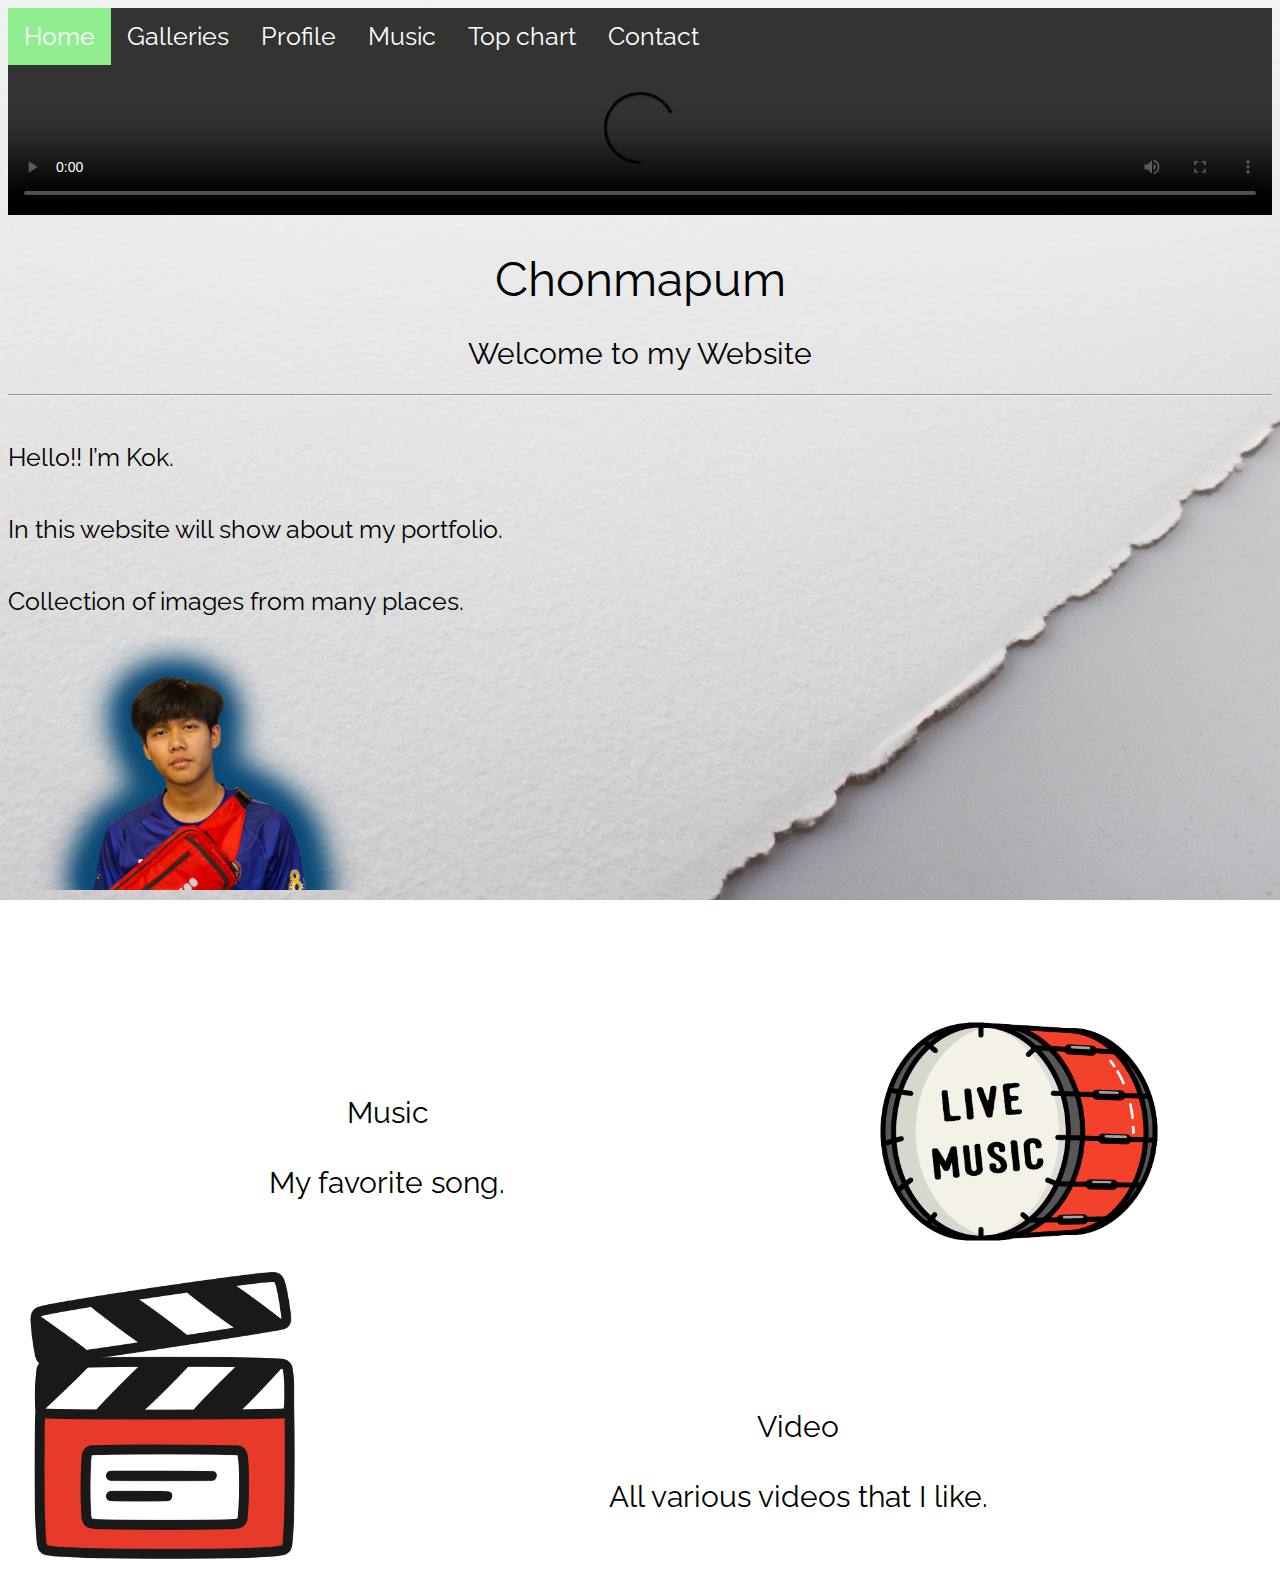
==== index.html @ 5ab6a2eb "Add files via upload" ====
<!DOCTYPE html>
<html lang="en">

<head>
    <meta charset="UTF-8">
    <title>Chonmapum</title>
    <link href="styles/index.css" rel="stylesheet" type="text/css">
    <link href="https://fonts.googleapis.com/css?family=Kanit|Oswald|Raleway&display=swap" rel="stylesheet">
</head>

<body background="images/200.png">
    <ul>
        <li><a class="active" href="index.html">Home</a></li>
        <li><a href="gallery.html">Galleries</a></li>
        <li><a href="profile.html">Profile</a></li>
        <li><a href="music.html">Music</a></li>
        <li><a href="topchart.html">Top chart</a></li>
        <li><a href="contact.html">Contact</a></li>
    </ul>


    <video width="100%" controls>
        <source src="video/Nagano.mp4" type="video/mp4">
        Your browser does not support HTML5 video.
      </video>


    <h1>Chonmapum</h1>
    <h2>Welcome to my Website</h2>
    <hr class="main">
    <p>Hello!! I’m Kok.<br> In this website will show about my portfolio.<br> Collection of images from many places.<br>
        <img src="images/kok.png" style="width:30%" alt="My test image">
    </p>

    <div class="picture">
        <img src="images/Live.png" width="40%" height="auto" alt="My test image" align="right">
        <br><br><br><br><br><br><br>
        <h3>Music</h3>
        <h4>My favorite song.</h4>
        <br>

        <div class="picture">
            <img src="images/icon.png" width="25%" height="auto" alt="My test image" align="left">
            <br><br><br><br><br><br><br>
            <h3>Video</h3>
            <h4>All various videos that I like.</h4>

        </div>
</body>

</html>
---- styles/index.css ----
ul {
    list-style-type: none;
    margin: 0;
    padding: 0;
    overflow: hidden;
    background-color: #333;
}

.active {
    background-color: lightgreen
}

li {
    float: left;
}

li a {
    display: block;
    color: white;
    text-align: center;
    font-family: 'Raleway', cursive;
    font-style: normal;
    font-weight: normal;
    font-size: 25px;
    line-height: 29px;
    padding: 14px 16px;
    text-decoration: none;
}

li a:hover {
    background-color: #111;
}

h1 {
    font-family: 'Raleway', monospace;
    font-style: normal;
    font-weight: normal;
    font-size: 48px;
    text-align: center;
}

h2 {
    font-family: 'Raleway', cursive;
    font-style: normal;
    font-weight: normal;
    font-size: 30px;
    line-height: 30px;
    text-align: center;
    color: black;
}

p {
    font-family: 'Raleway', sans-serif;
    font-style: normal;
    font-weight: normal;
    font-size: 25px;
    line-height: 72px;
    text-align: left;
}

h3,
h4 {
    font-family: 'Raleway', cursive;
    font-style: normal;
    font-weight: normal;
    font-size: 30px;
    line-height: 30px;
    text-align: center;
    color: black;
}

body {
    background-repeat: no-repeat;
    background-attachment: fixed;
    background-size: cover;
}
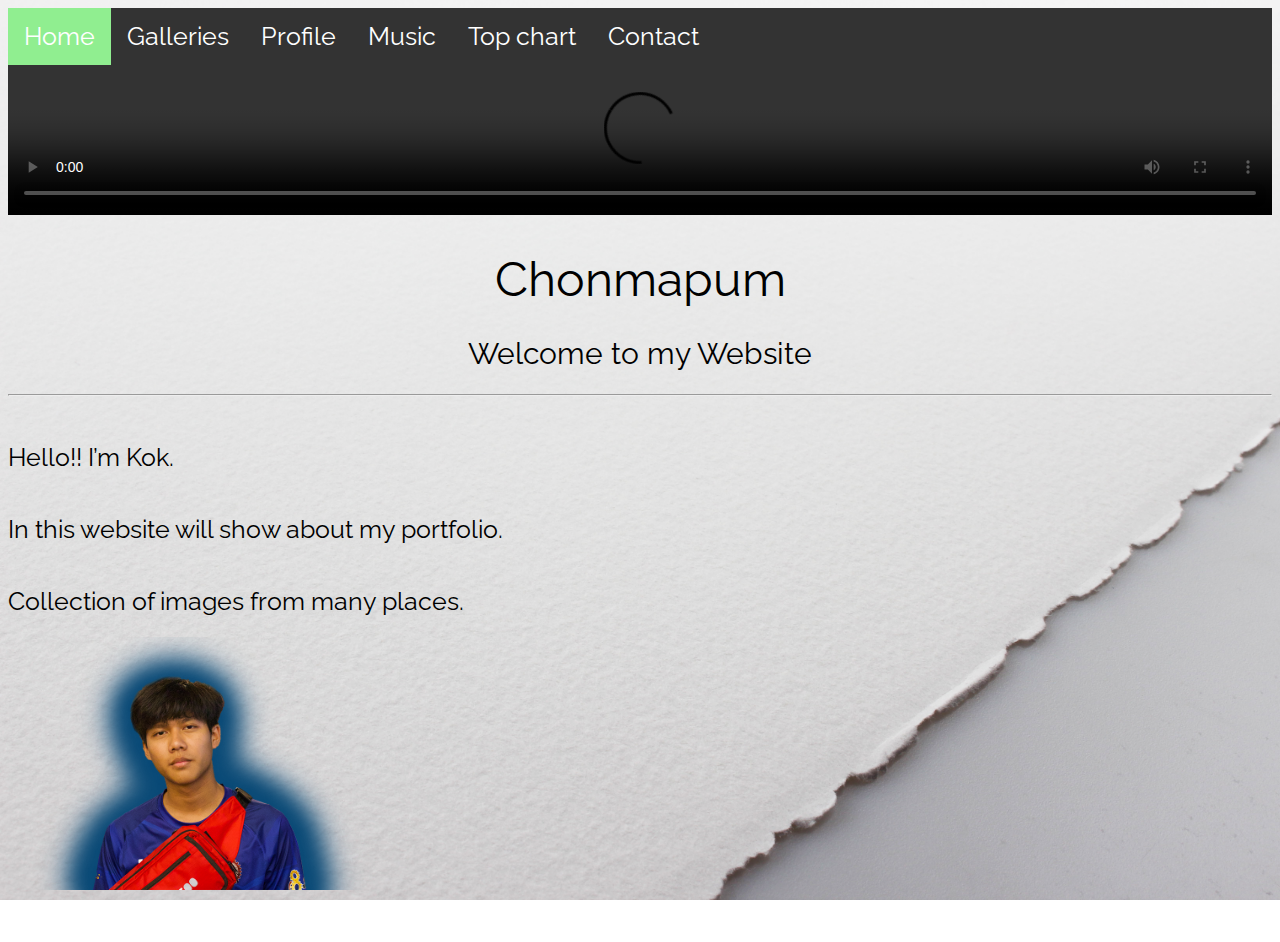
==== commit c9f65888: "Update index.html" ====
--- a/index.html
+++ b/index.html
@@ -32,20 +32,6 @@
         <img src="images/kok.png" style="width:30%" alt="My test image">
     </p>
 
-    <div class="picture">
-        <img src="images/Live.png" width="40%" height="auto" alt="My test image" align="right">
-        <br><br><br><br><br><br><br>
-        <h3>Music</h3>
-        <h4>My favorite song.</h4>
-        <br>
-
-        <div class="picture">
-            <img src="images/icon.png" width="25%" height="auto" alt="My test image" align="left">
-            <br><br><br><br><br><br><br>
-            <h3>Video</h3>
-            <h4>All various videos that I like.</h4>
-
-        </div>
 </body>
 
-</html>+</html>
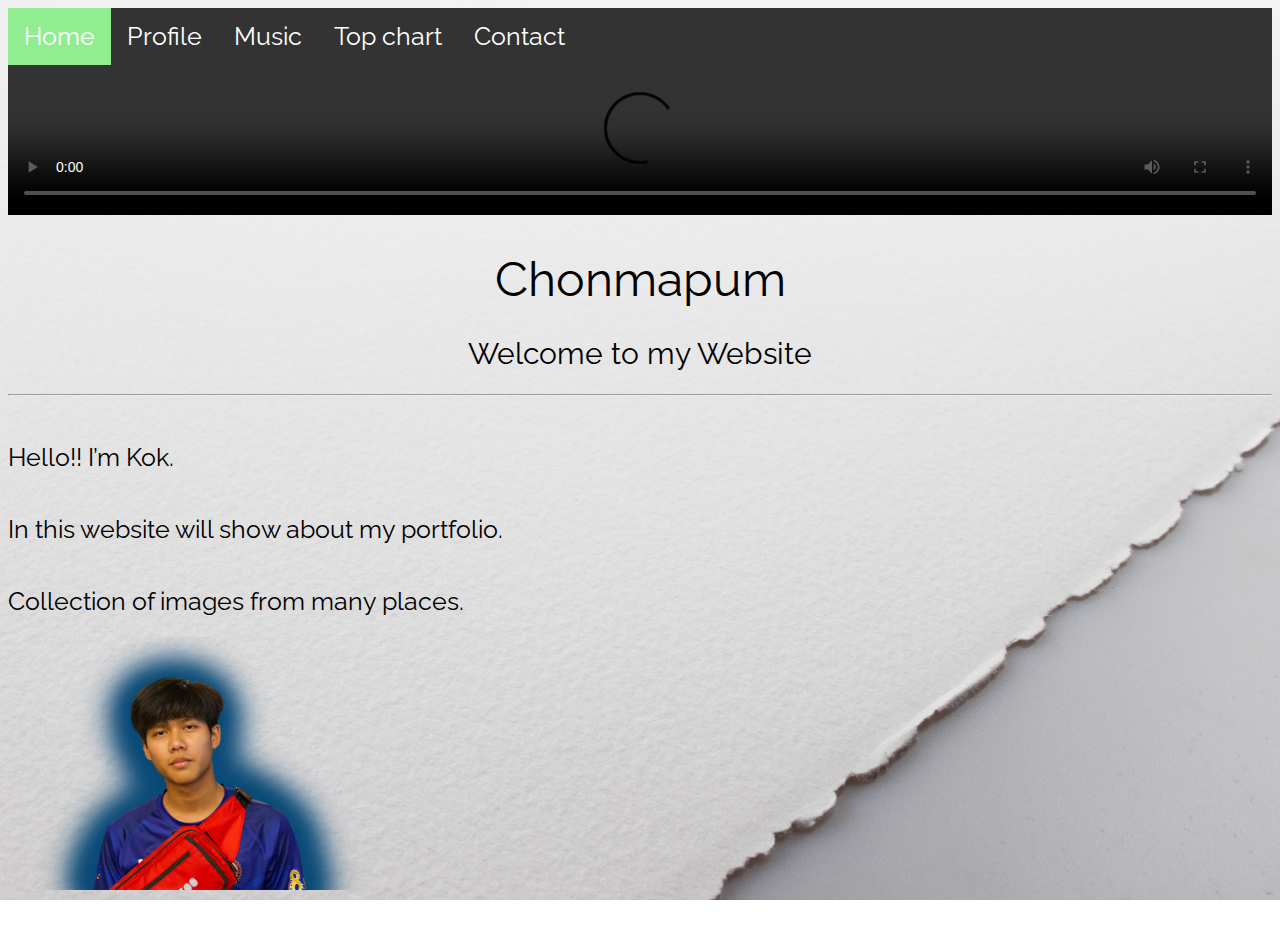
==== commit d6b383f7: "Update index.html" ====
--- a/index.html
+++ b/index.html
@@ -11,7 +11,6 @@
 <body background="images/200.png">
     <ul>
         <li><a class="active" href="index.html">Home</a></li>
-        <li><a href="gallery.html">Galleries</a></li>
         <li><a href="profile.html">Profile</a></li>
         <li><a href="music.html">Music</a></li>
         <li><a href="topchart.html">Top chart</a></li>
